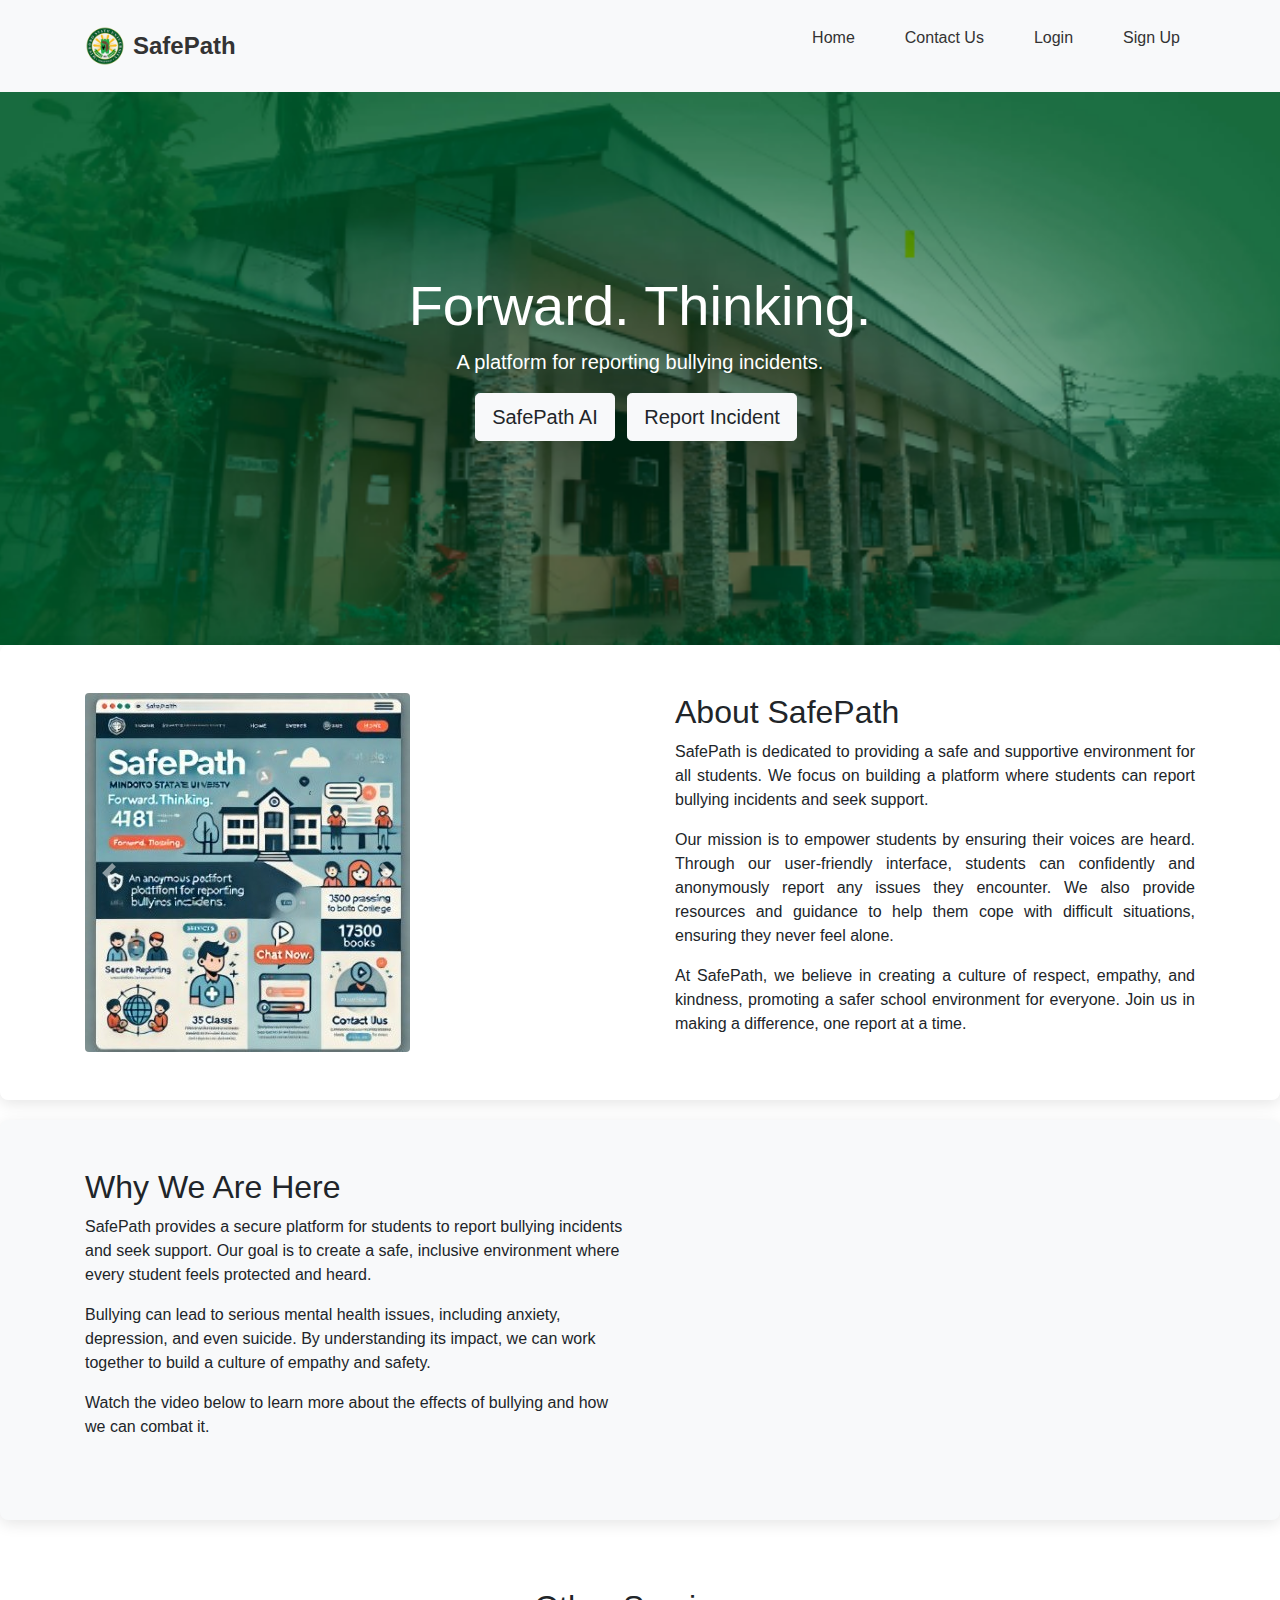
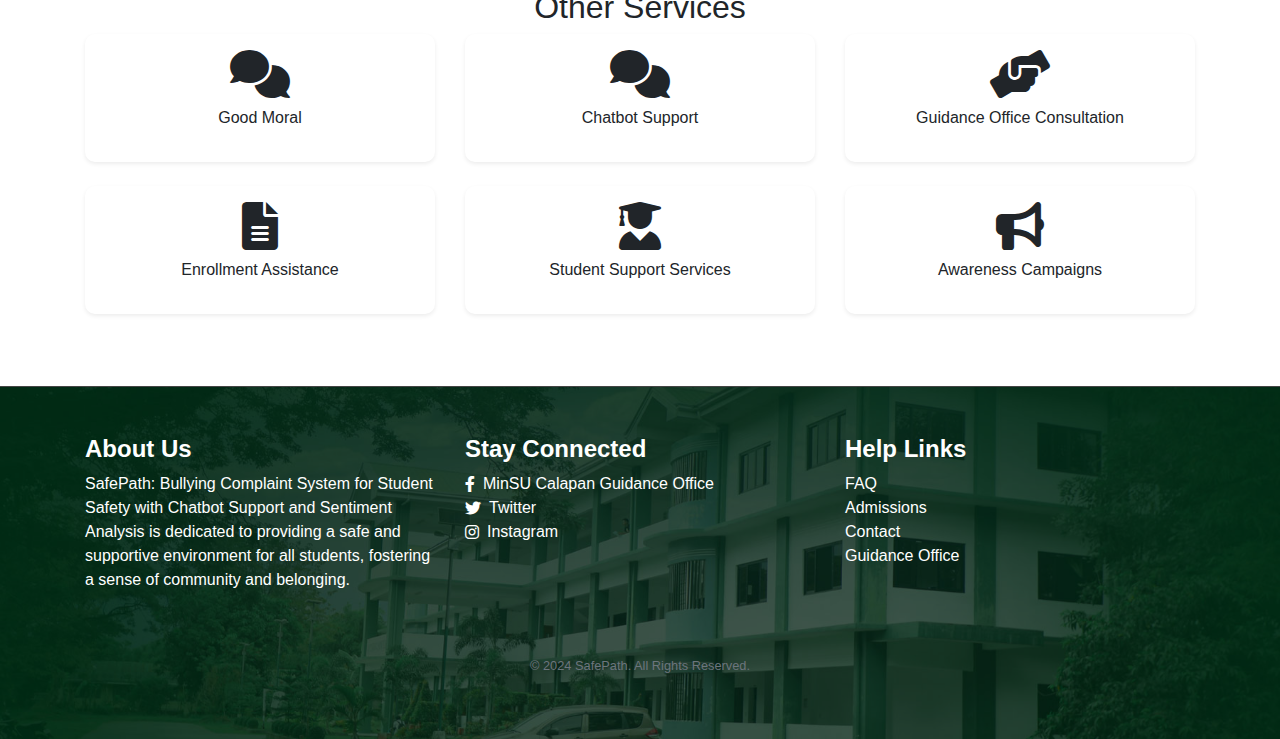
==== src/index.html @ cba18f00 "fix" ====
<!DOCTYPE html>
<html lang="en">

<head>
    <meta charset="UTF-8">
    <meta name="viewport" content="width=device-width, initial-scale=1.0">
    <meta name="description" content="SafePath is a platform for reporting bullying incidents and seeking support.">
    <title>SafePath</title>     
    <link href="https://stackpath.bootstrapcdn.com/bootstrap/4.5.2/css/bootstrap.min.css" rel="stylesheet">
    <link rel="stylesheet" href="/styles.css">
    <link rel="stylesheet" href="https://cdnjs.cloudflare.com/ajax/libs/font-awesome/6.0.0-beta3/css/all.min.css">

    <!-- Google Analytics -->
    <script async src="https://www.googletagmanager.com/gtag/js?id=G-21ZRHLSG08"></script>
    <script>
        window.dataLayer = window.dataLayer || [];
        function gtag(){dataLayer.push(arguments);}
        gtag('js', new Date());
        gtag('config', 'G-21ZRHLSG08');
    </script>

    <script src="https://code.jquery.com/jquery-3.5.1.slim.min.js"></script>
    <script src="https://cdn.jsdelivr.net/npm/@popperjs/core@2.9.3/dist/umd/popper.min.js"></script>
    <script src="https://stackpath.bootstrapcdn.com/bootstrap/4.5.2/js/bootstrap.min.js"></script>
</head>

<body>

    <header class="bg-light py-3 shadow-sm sticky-header">
        <div class="container d-flex justify-content-between align-items-center">
            <a href="/" class="logo d-flex align-items-center">
                <img src="/images/logomisnu.png" alt="SafePath Logo" class="logo-img mr-2">
                <span class="logo-text font-weight-bold">SafePath</span>
            </a>
            <div class="hamburger" id="hamburger">
                <div class="line"></div>
                <div class="line"></div>
                <div class="line"></div>
            </div>
            <nav id="nav" class="nav-links">
                <ul class="nav-links">
                    <li><a href="/">Home</a></li>
                    <li><a href="/contact">Contact Us</a></li>
                    <li><a href="/login">Login</a></li>
                    <li><a href="/signup">Sign Up</a></li>
                </ul>
            </nav>
        </div>
    </header>
    

<section id="hero" class="d-flex align-items-center text-center">
    <div class="container">
        <h1 class="display-4">Forward. Thinking.</h1>
        <p class="lead">A platform for reporting bullying incidents.</p>
        <a href="javascript:void(0)" class="btn btn-light btn-lg mr-2" onclick="toggleChatbot()">SafePath AI </a>
        <a href="https://forms.gle/5jgNyAiVsAACwSAAA" target="_blank" class="btn btn-light btn-lg mr-2">Report Incident</a>
        <blockquote class="blockquote text-center mt-4">
            <p id="quote" class="mb-0"></p>
        </blockquote>
    </div>
</section>
<div class="chatbot-container" id="chatbot">
    <div class="chatbot-header">
        <h5>SafePath</h5>
        <button onclick="toggleChatbot()">&times;</button>
    </div>
    <div class="chatbot-body" id="chatbot-body">
        <p class="reminder-text">This chatbot is for demo only.</p> 
    </div>
    <div class="chatbot-input">
        <input type="text" id="chatbot-input" placeholder="Type a message...">
        <button onclick="sendMessage()">Send</button>
    </div>
</div>
</section>
<!-- About Us Section -->
<section id="about-us" class="info-section py-5">
    <div class="container">
        <div class="row">
            <div class="col-md-12 col-lg-6 order-md-1 d-flex align-items-center">
                <div id="aboutUsCarousel" class="carousel slide" data-ride="carousel">
                    <div class="carousel-inner">
                        <div class="carousel-item active">
                            <img src="/images/safepath.jpg" alt="About SafePath" class="img-fluid rounded">
                        </div>
                        <div class="carousel-item">
                            <img src="/images/2.jpg" alt="Another SafePath Image" class="img-fluid rounded">
                        </div>
                        <div class="carousel-item">
                            <img src="/images/3.jpg" alt="Yet Another SafePath Image" class="img-fluid rounded">
                        </div>
                    </div>
                    <a class="carousel-control-prev" href="#aboutUsCarousel" role="button" data-slide="prev">
                        <span class="carousel-control-prev-icon" aria-hidden="true"></span>
                        <span class="sr-only">Previous</span>
                    </a>
                    <a class="carousel-control-next" href="#aboutUsCarousel" role="button" data-slide="next">
                        <span class="carousel-control-next-icon" aria-hidden="true"></span>
                        <span class="sr-only">Next</span>
                    </a>
                </div>
            </div>
            <div class="col-md-12 col-lg-6 order-md-2 d-flex align-items-center">
                <div class="content">
                    <h2 class="text-left">About SafePath</h2>
                    <p class="text-justify">
                        SafePath is dedicated to providing a safe and supportive environment for all students. We focus on building a platform where students can report bullying incidents and seek support.
                    </p>
                    <p class="text-justify">
                        Our mission is to empower students by ensuring their voices are heard. Through our user-friendly interface, students can confidently and anonymously report any issues they encounter. We also provide resources and guidance to help them cope with difficult situations, ensuring they never feel alone.
                    </p>
                    <p class="text-justify">
                        At SafePath, we believe in creating a culture of respect, empathy, and kindness, promoting a safer school environment for everyone. Join us in making a difference, one report at a time.
                    </p>
                </div>
            </div>
        </div>
    </div>
</section>

<!-- Why We Are Here Section -->
<section id="why-we-are-here" class="info-section bg-light py-5">
    <div class="container">
        <div class="row">
            <div class="col-md-12 col-lg-6 order-md-1">
                <h2 class="text-left">Why We Are Here</h2>
                <p class="text-left">
                    SafePath provides a secure platform for students to report bullying incidents and seek support. Our goal is to create a safe, inclusive environment where every student feels protected and heard.
                </p>
                <p class="text-left">
                    Bullying can lead to serious mental health issues, including anxiety, depression, and even suicide. By understanding its impact, we can work together to build a culture of empathy and safety.
                </p>
                <p class="text-left">
                    Watch the video below to learn more about the effects of bullying and how we can combat it.
                </p>
            </div>
            <div class="col-md-12 col-lg-6 order-md-2">
                <div class="embed-responsive embed-responsive-16by9">
                    <iframe class="embed-responsive-item" src="https://www.youtube.com/embed/YyDJafzuUK4" title="Anti Bullying Animated Short Film Project" allowfullscreen></iframe>
                </div>
            </div>
        </div>
    </div>
</section>


    <!-- Services Section -->
<section id="services" class="py-5">
    <div class="container text-center">
        <h2>Other Services</h2>

        <div class="row">
            <div class="col-12 col-md-4 mb-4">
                <div class="service-item p-3 shadow-sm">
                    <i class="fas fa-comments fa-3x mb-2"></i>
                    <p>Good Moral</p>
                </div>
            </div>
            <div class="col-12 col-md-4 mb-4">
                <div class="service-item p-3 shadow-sm">
                    <i class="fas fa-comments fa-3x mb-2"></i>
                    <p>Chatbot Support</p>
                </div>
            </div>
            <div class="col-12 col-md-4 mb-4">
                <div class="service-item p-3 shadow-sm">
                    <i class="fas fa-hands-helping fa-3x mb-2"></i>
                    <p>Guidance Office Consultation</p>
                </div>
            </div>
            <div class="col-12 col-md-4 mb-4">
                <div class="service-item p-3 shadow-sm">
                    <i class="fas fa-file-alt fa-3x mb-2"></i>
                    <p>Enrollment Assistance</p>
                </div>
            </div>
            <div class="col-12 col-md-4 mb-4">
                <div class="service-item p-3 shadow-sm">
                    <i class="fas fa-user-graduate fa-3x mb-2"></i>
                    <p>Student Support Services</p>
                </div>
            </div>
            <div class="col-12 col-md-4 mb-4">
                <div class="service-item p-3 shadow-sm">
                    <i class="fas fa-bullhorn fa-3x mb-2"></i>
                    <p>Awareness Campaigns</p>
                </div>
            </div>
        </div>
    </div>
</section>


<!-- Footer -->
<footer class="bg-light text-dark py-5" style="background-image: url('/images/campus2.jpg'); background-size: cover; background-position: center; color: white;">
    <div class="container">
        <div class="row">

            <div class="col-md-4 mb-4"> <!-- About Us on the left -->
                <h4 class="font-weight-bold text-white">About Us</h4>
                <p class="text-white">SafePath: Bullying Complaint System for Student Safety with Chatbot Support and Sentiment Analysis is dedicated to providing a safe and supportive environment for all students, fostering a sense of community and belonging.</p>
            </div>

            <div class="col-md-4 mb-4 text-left">
                <!-- Stay Connected Section -->
                <h4 class="font-weight-bold text-white">Stay Connected</h4>
                <ul class="list-unstyled mb-3">
                    <li>
                        <a href="https://www.facebook.com/MinSUCalapanGuidanceOffice" 
                           class="text-white d-flex align-items-center" 
                           aria-label="Facebook" 
                           target="_blank">
                            <i class="fab fa-facebook-f mr-2"></i>MinSU Calapan Guidance Office
                        </a>
                    </li>
                    <li>
                        <a href="#" 
                           class="text-white d-flex align-items-center" 
                           aria-label="Twitter">
                            <i class="fab fa-twitter mr-2"></i> Twitter
                        </a>
                    </li>
                    <li>
                        <a href="#" 
                           class="text-white d-flex align-items-center" 
                           aria-label="Instagram">
                            <i class="fab fa-instagram mr-2"></i> Instagram
                        </a>
                    </li>
                </ul>
            </div>
            

            <div class="col-md-4 mb-4 text-left"> <!-- Help Links on the left -->
                <h4 class="font-weight-bold text-white">Help Links</h4>
                <ul class="list-unstyled">
                    <li><a href="#" class="text-white">FAQ</a></li>
                    <li><a href="#" class="text-white">Admissions</a></li>
                    <li><a href="#" class="text-white">Contact</a></li>
                    <li><a href="#" class="text-white">Guidance Office</a></li> <!-- Added Guidance Office -->
                </ul>
            </div>
        </div>
        <div class="text-center mt-4">
            <p class="small text-muted">© 2024 SafePath. All Rights Reserved.</p>
        </div>
    </div>    
</footer>


    <!-- Bootstrap JS, Popper.js, jQuery -->
    <script src="https://code.jquery.com/jquery-3.5.1.slim.min.js"></script>
    <script src="https://cdn.jsdelivr.net/npm/@popperjs/core@2.11.6/dist/umd/popper.min.js"></script>
    <script src="https://stackpath.bootstrapcdn.com/bootstrap/4.5.2/js/bootstrap.min.js"></script>
<script src="https://cdn.jsdelivr.net/npm/@popperjs/core@2.5.2/dist/umd/popper.min.js"></script>
<script src="https://cdn.jsdelivr.net/npm/@popperjs/core@2.5.2/dist/umd/popper.min.js"></script>
<script src="scripts.js"></script> 
    </body>
</html>
---- styles.css ----
body, html {
    margin: 0;
    padding: 0;
    font-family: 'Arial', sans-serif;
}

/* Header */
header {
    background-color: #fff; /* White background for the navbar */
    box-shadow: 0 2px 4px rgba(0, 0, 0, 0.1); /* Subtle shadow for depth */
}

.header-container {
    display: flex; /* Use flexbox for layout */
    align-items: center; /* Center items vertically */
    justify-content: space-between; /* Space between logo and nav links */
    padding: 10px 20px; /* Add padding to the sides */
}

.logo {
    display: flex; /* Use flexbox for logo layout */
    align-items: center; /* Center logo text vertically with the image */
}

.logo-img {
    max-height: 70px; 
    margin-right: 10px; /* Space between image and text */
}

.logo-text {
    font-size: 24px; /* Adjust font size as needed */
    font-weight: bold; /* Make the text bold */
    color: #333; /* Darker color for visibility */
    line-height: 60px; /* Align text vertically with the logo image height */
    text-decoration: none; /* Ensure no underline */
}

/* Ensure no underline on hover */
.logo-text:hover {
    text-decoration: none; /* Remove underline on hover */
}

.nav-links {
    list-style: none; /* Remove bullet points from the list */
    display: flex; /* Use flexbox for horizontal layout */
    gap: 20px; /* Space between nav links */
    transition: max-height 0.3s ease; /* Smooth transition for mobile menu */
}

.nav-links li a {
    text-decoration: none; /* Remove underline from links */
    color: #333; /* Darker color for better visibility */
    padding: 10px 15px; /* Add padding around links */
    transition: background-color 0.3s, color 0.3s; /* Smooth transition for hover effects */
}

.nav-links li a:hover {
    background-color: #43a047; /* Change background color on hover */
    color: #fff; /* Change text color on hover */
    border-radius: 5px; /* Round the corners */
}

/* Mobile menu toggle */
.menu-toggle {
    display: none; /* Hidden by default */
    font-size: 24px; /* Icon size */
    cursor: pointer; /* Change cursor on hover */
}

/* Button */
.button {
    background-color: #43a047; /* Green Button */
    color: #fff;
    padding: 10px 20px;
    text-decoration: none;
    border-radius: 5px;
}

/* Sections */
section {
    padding: 40px 20px;
    text-align: center;
}

#hero {
    background: url('images/logominsu2.png') no-repeat center center/cover; /* Replace with your image path */
    color: #fff; /* White text for contrast */
    padding: 180px 20px;
}

.about-content {
    justify-content: space-between; 
    max-width: 800px;
    margin: 0 auto;
}

/* General Styles */
.info-section {
    padding: 20px 15px; /* Add padding for mobile */
    background-color: #fff; /* Ensure the section background is white for visibility */
    border-radius: 8px; /* Rounded corners */
    box-shadow: 0 4px 15px rgba(0, 0, 0, 0.1); /* Shadow effect */
    margin-bottom: 20px; /* Space between sections */
}

@media (max-width: 768px) {
    .info-section h2 {
        font-size: 1.5rem; /* Adjust heading size for mobile */
    }
    .info-section p {
        font-size: 1rem; /* Adjust paragraph size for mobile */
        line-height: 1.5; /* Improve readability */
    }
    .carousel-inner img {
        display: none; /* Hide images in the carousel on mobile */
    }
    .sliding-text {
        display: block; /* Ensure the sliding text is visible */
        margin-top: 15px; /* Space above sliding text */
        text-align: center; /* Center align text for aesthetics */
    }
}

@media (min-width: 769px) {
    .info-section {
        display: flex; /* Use flexbox layout for larger screens */
    }
    .content {
        margin-left: 20px; /* Add space between text and image */
    }
}









.service-grid, .stats-grid {
    display: flex; /* Flex for larger screens */
    justify-content: space-around;
    flex-wrap: wrap; /* Allow wrapping on smaller screens */
    padding: 40px 20px;
}

.stats-box {
    display: inline-block;
    width: 150px;
    padding: 10px;
    margin: 10px;
    background-color: #e0f2f1; /* Light Green Background */
    border-radius: 5px;
}

footer {
    position: relative;
}

footer::before {
    content: '';
    position: absolute;
    top: 0;
    left: 0;
    right: 0;
    bottom: 0;
    background: rgba(0, 0, 0, 0.5); /* Black overlay with 50% opacity */
    z-index: 1; /* Place overlay under the text */
}

footer .container {
    position: relative; /* Position text above the overlay */
    z-index: 2; /* Ensure text is above the overlay */
}


/* Responsive Design */
@media (max-width: 768px) {
    .header-container {
        flex-direction: column; /* Stack elements */
        align-items: flex-start; /* Align items to the left */
    }

    .nav-links {
        display: none; /* Hide nav links by default */
        flex-direction: column; /* Stack navigation links vertically */
        gap: 10px; /* Spacing between links */
    }

    .nav-links.active {
        display: flex; /* Show nav links when active */
        max-height: 300px; /* Max height for animation */
    }

    .menu-toggle {
        display: block; /* Show toggle button */
    }

    .service-grid, .stats-grid {
        flex-direction: column; /* Stack items vertically on small screens */
    }

    .footer-container {
        flex-direction: column;
        align-items: flex-start; 
    }
}

.social-icons a {
    font-size: 2rem; /* Increase icon size */
    margin: 0 10px; /* Horizontal margin between icons */
    transition: color 0.3s ease; /* Smooth color transition */
}

.social-names {
    margin-top: 10px; /* Space above the names */
    font-size: 0.9rem; /* Adjust size for better visibility */
    color: #6c757d; /* Muted color for the names */
}


.section-divider {
    width: 60px; /* Width of the divider */
    height: 4px; /* Height of the divider */
    background-color: hsl(212, 81%, 96%); /* Divider color */
    margin: 0 auto; /* Center the divider */
    border-radius: 5px; /* Rounded corners */
}
.service-item {
    background-color: white; /* Ensure background is white for contrast */
    border-radius: 10px; /* Rounded corners */
    box-shadow: 0 4px 10px rgba(0, 0, 0, 0.1); /* Shadow effect */
    transition: box-shadow 0.3s ease; /* Smooth transition for hover effect */
}

.service-item:hover {
    box-shadow: 0 8px 20px rgba(0, 0, 0, 0.2); /* Shadow effect on hover */
}

        body {
            font-family: Arial, sans-serif;
        }
        .logo-img {
            height: 40px;
        }
        #hero {
            min-height: 200px;
            background-color: #007bff;
            color: white;
            display: flex;
            align-items: center;
            justify-content: center;
        }
        .stats-box {
            background-color: rgba(255, 255, 255, 0.2);
            padding: 20px;
            border-radius: 10px;
            transition: transform 0.3s;
        }
        .stats-box:hover {
            transform: scale(1.05);
        }

        .testimonial {
            border: 1px solid #ccc;
            border-radius: 10px;
            background-color: #f8f9fa;
        }

        footer {
            border-top: 1px solid #444;
            background-color: #343a40;
        }








        

        .chatbot-container {
            position: fixed; /* Keeps the chatbot in a fixed position */
            bottom: 20px; /* Distance from the bottom */
            right: 20px; /* Distance from the right */
            width: 300px; /* Fixed width */
            max-width: 90%; /* Responsive max width */
            background-color: #fff; /* White background */
            border: 1px solid #ddd; /* Light gray border */
            border-radius: 10px; /* Rounded corners */
            box-shadow: 0 4px 15px rgba(0, 0, 0, 0.1); /* Softer shadow for depth */
            display: none; /* Initially hidden */
            flex-direction: column; /* Stacks children vertically */
            z-index: 1000; /* Ensures it's on top of other elements */
        }
        
        .chatbot-header {
            background-color: #007bff; /* Primary color for header */
            color: white; /* White text */
            padding: 10px; /* Padding for header */
            border-radius: 10px 10px 0 0; /* Rounded top corners */
            display: flex; /* Flexbox for alignment */
            justify-content: space-between; /* Space between elements */
            align-items: center; /* Center items vertically */
        }
        
        .chatbot-body {
            padding: 10px; /* Inner padding */
            height: 300px; /* Fixed height */
            overflow-y: auto; /* Scrollable if content exceeds height */
            display: flex; /* Flexbox for layout */
            flex-direction: column; /* Stacks messages vertically */
            flex-grow: 1; /* Allows body to take available space */
        }
        
        .chatbot-input {
            display: flex; /* Flexbox layout for input area */
            border-top: 1px solid #ddd; /* Top border for separation */
        }
        
        .chatbot-input input {
            flex: 1; /* Takes remaining space */
            padding: 10px; /* Padding inside the input */
            border: none; /* No border */
            border-radius: 0 0 0 10px; /* Rounded left corners */
            outline: none; /* No outline on focus */
        }
        
        .chatbot-input button {
            background-color: #007bff; /* Primary color for button */
            color: white; /* White text */
            border: none; /* No border */
            padding: 10px; /* Padding for button */
            border-radius: 0 0 10px 0; /* Rounded right corners */
            cursor: pointer; /* Pointer cursor on hover */
            transition: background-color 0.3s; /* Smooth transition for hover effect */
        }
        
        .chatbot-input button:hover {
            background-color: #0056b3; /* Darker shade on hover */
        }
        
        .message {
            margin-bottom: 10px; /* Space between messages */
            padding: 8px; /* Padding for message bubbles */
            border-radius: 15px; /* Rounded corners for messages */
            max-width: 80%; /* Max width for messages */
            word-wrap: break-word; /* Allows long words to wrap */
        }
        
        .message.user {
            background-color: #f0f0f0; /* Light gray for user messages */
            align-self: flex-end; /* Align to the right */
        }
        
        .message.bot {
            background-color: #007bff; /* Primary color for bot messages */
            color: white; /* White text */
            align-self: flex-start; /* Align to the left */
        }
        
        .reminder-text {
            font-size: 0.9rem; /* Slightly smaller font size */
            color: #ff0000; /* Red color for visibility */
            text-align: center; /* Center align the text */
            margin: 10px 0; /* Space above and below the text */
            font-weight: bold; /* Bold text for emphasis */
        }
        




        


        .hamburger {
            display: none; /* Hide by default */
            flex-direction: column;
            cursor: pointer;
        }
        
        .hamburger .line {
            height: 3px;
            width: 30px;
            background-color: black; /* Black color for the lines */
            margin: 3px 0;
        }
        
        @media (max-width: 768px) { /* Adjust the breakpoint as needed */
            .hamburger {
                display: flex; /* Show hamburger on mobile */
            }
        
            .nav-links {
                display: none; /* Hide the nav links by default */
                flex-direction: column;
                position: absolute; /* Optional: For dropdown effect */
                background-color: white; /* Match the header background */
                width: 100%; /* Full width */
                z-index: 1000; /* Ensure it sits above other elements */
            }
        
            .nav-links.active {
                display: flex; /* Show nav links when active */
            }
        }
        








        .sliding-text {
            position: relative;
            overflow: hidden;
            white-space: nowrap;
            height: 40px; /* Adjust the height as needed */
        }
        
        .sliding-text p {
            position: absolute;
            width: 100%;
            animation: slide 15s linear infinite;
        }
        
        @keyframes slide {
            0% {
                transform: translateX(100%);
            }
            50% {
                transform: translateX(0);
            }
            100% {
                transform: translateX(-100%);
            }
        }
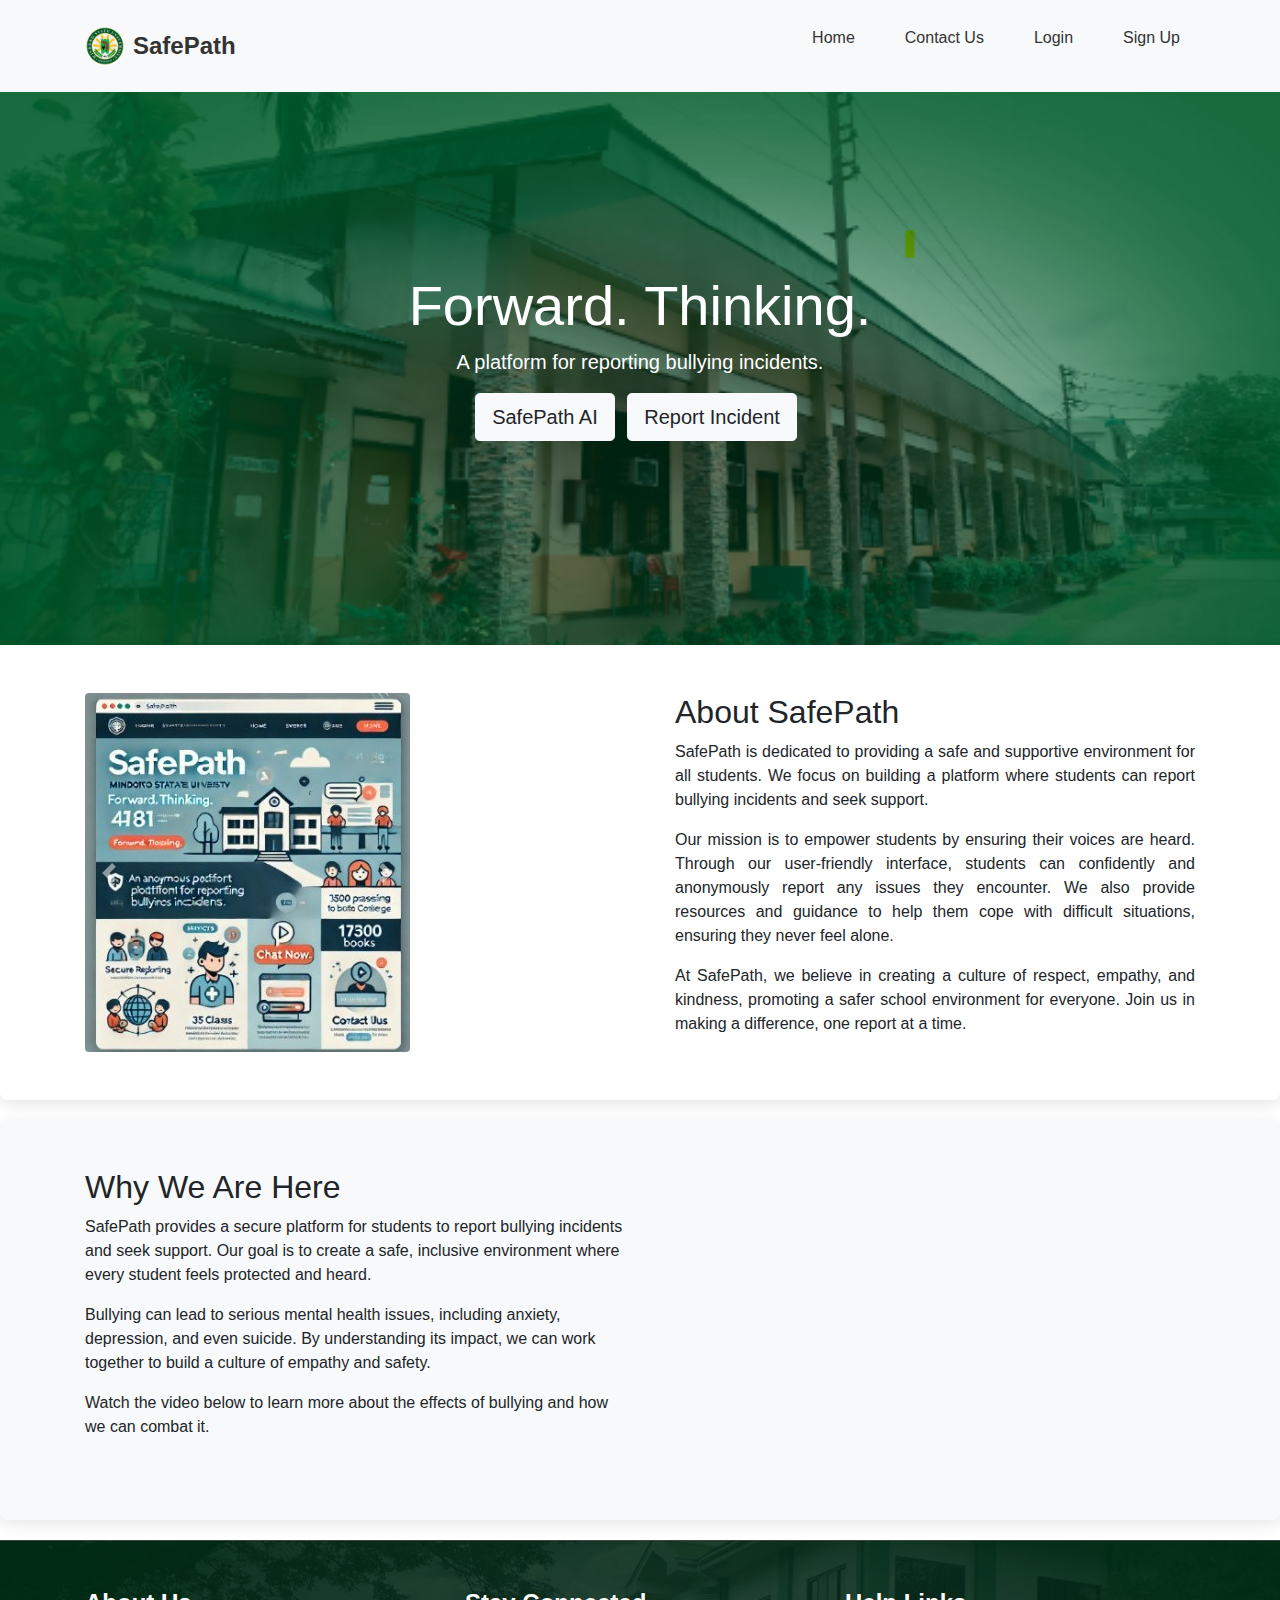
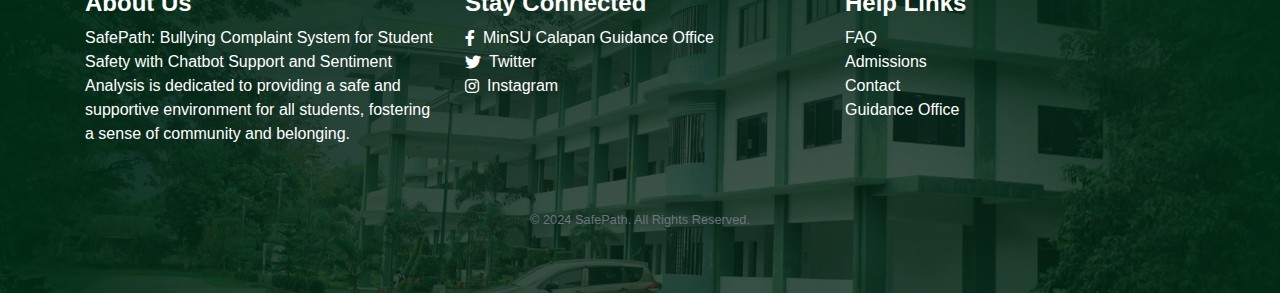
==== commit cbd8dd2c: "fix" ====
--- a/src/index.html
+++ b/src/index.html
@@ -7,7 +7,7 @@
     <meta name="description" content="SafePath is a platform for reporting bullying incidents and seeking support.">
     <title>SafePath</title>     
     <link href="https://stackpath.bootstrapcdn.com/bootstrap/4.5.2/css/bootstrap.min.css" rel="stylesheet">
-    <link rel="stylesheet" href="/styles.css">
+    <link rel="stylesheet" href="../styles.css">
     <link rel="stylesheet" href="https://cdnjs.cloudflare.com/ajax/libs/font-awesome/6.0.0-beta3/css/all.min.css">
 
     <!-- Google Analytics -->
@@ -29,7 +29,7 @@
     <header class="bg-light py-3 shadow-sm sticky-header">
         <div class="container d-flex justify-content-between align-items-center">
             <a href="/" class="logo d-flex align-items-center">
-                <img src="/images/logomisnu.png" alt="SafePath Logo" class="logo-img mr-2">
+                <img src="../images/logomisnu.png" alt="SafePath Logo" class="logo-img mr-2">
                 <span class="logo-text font-weight-bold">SafePath</span>
             </a>
             <div class="hamburger" id="hamburger">
@@ -82,13 +82,13 @@
                 <div id="aboutUsCarousel" class="carousel slide" data-ride="carousel">
                     <div class="carousel-inner">
                         <div class="carousel-item active">
-                            <img src="/images/safepath.jpg" alt="About SafePath" class="img-fluid rounded">
+                            <img src="../images/safepath.jpg" alt="About SafePath" class="img-fluid rounded">
                         </div>
                         <div class="carousel-item">
-                            <img src="/images/2.jpg" alt="Another SafePath Image" class="img-fluid rounded">
+                            <img src="../images/2.jpg" alt="Another SafePath Image" class="img-fluid rounded">
                         </div>
                         <div class="carousel-item">
-                            <img src="/images/3.jpg" alt="Yet Another SafePath Image" class="img-fluid rounded">
+                            <img src="../images/3.jpg" alt="Yet Another SafePath Image" class="img-fluid rounded">
                         </div>
                     </div>
                     <a class="carousel-control-prev" href="#aboutUsCarousel" role="button" data-slide="prev">
@@ -145,55 +145,8 @@
 </section>
 
 
-    <!-- Services Section -->
-<section id="services" class="py-5">
-    <div class="container text-center">
-        <h2>Other Services</h2>
-
-        <div class="row">
-            <div class="col-12 col-md-4 mb-4">
-                <div class="service-item p-3 shadow-sm">
-                    <i class="fas fa-comments fa-3x mb-2"></i>
-                    <p>Good Moral</p>
-                </div>
-            </div>
-            <div class="col-12 col-md-4 mb-4">
-                <div class="service-item p-3 shadow-sm">
-                    <i class="fas fa-comments fa-3x mb-2"></i>
-                    <p>Chatbot Support</p>
-                </div>
-            </div>
-            <div class="col-12 col-md-4 mb-4">
-                <div class="service-item p-3 shadow-sm">
-                    <i class="fas fa-hands-helping fa-3x mb-2"></i>
-                    <p>Guidance Office Consultation</p>
-                </div>
-            </div>
-            <div class="col-12 col-md-4 mb-4">
-                <div class="service-item p-3 shadow-sm">
-                    <i class="fas fa-file-alt fa-3x mb-2"></i>
-                    <p>Enrollment Assistance</p>
-                </div>
-            </div>
-            <div class="col-12 col-md-4 mb-4">
-                <div class="service-item p-3 shadow-sm">
-                    <i class="fas fa-user-graduate fa-3x mb-2"></i>
-                    <p>Student Support Services</p>
-                </div>
-            </div>
-            <div class="col-12 col-md-4 mb-4">
-                <div class="service-item p-3 shadow-sm">
-                    <i class="fas fa-bullhorn fa-3x mb-2"></i>
-                    <p>Awareness Campaigns</p>
-                </div>
-            </div>
-        </div>
-    </div>
-</section>
-
-
 <!-- Footer -->
-<footer class="bg-light text-dark py-5" style="background-image: url('/images/campus2.jpg'); background-size: cover; background-position: center; color: white;">
+<footer class="bg-light text-dark py-5" style="background-image: url('../images/campus2.jpg'); background-size: cover; background-position: center; color: white;">
     <div class="container">
         <div class="row">
 
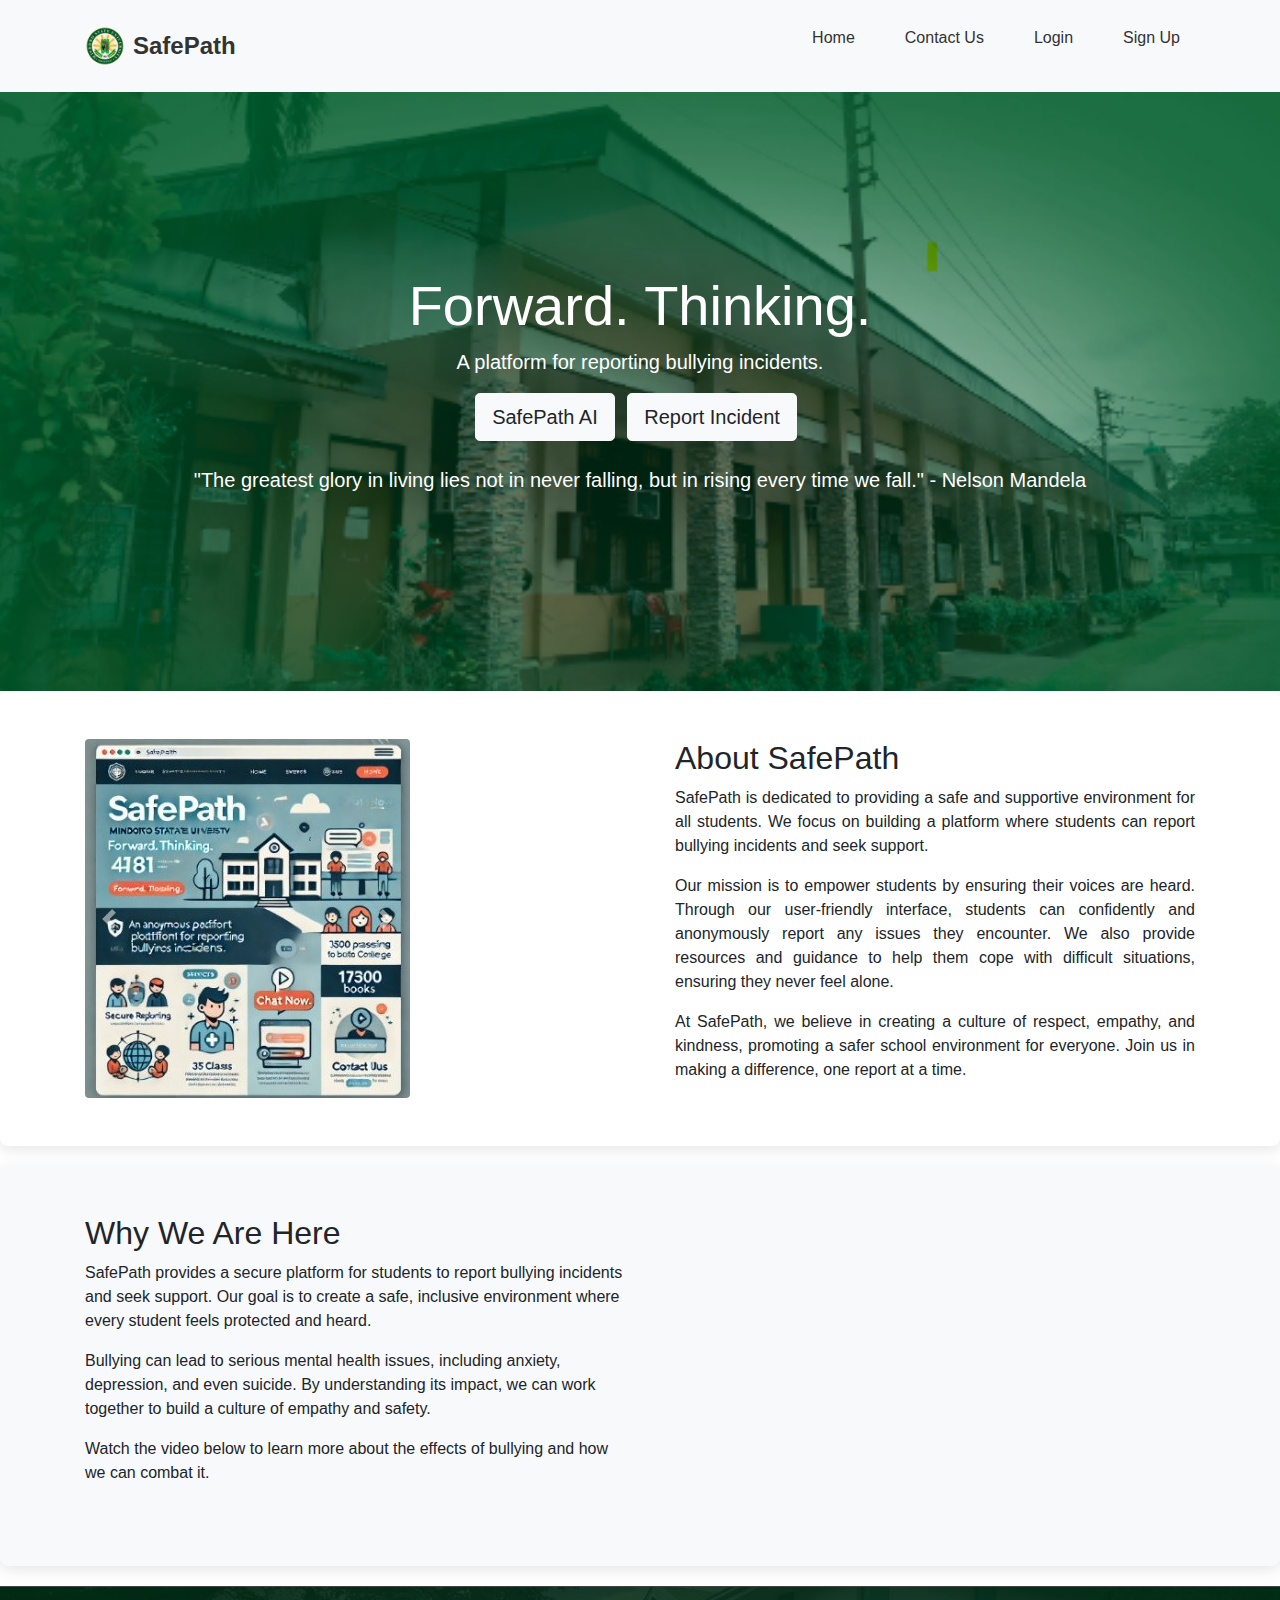
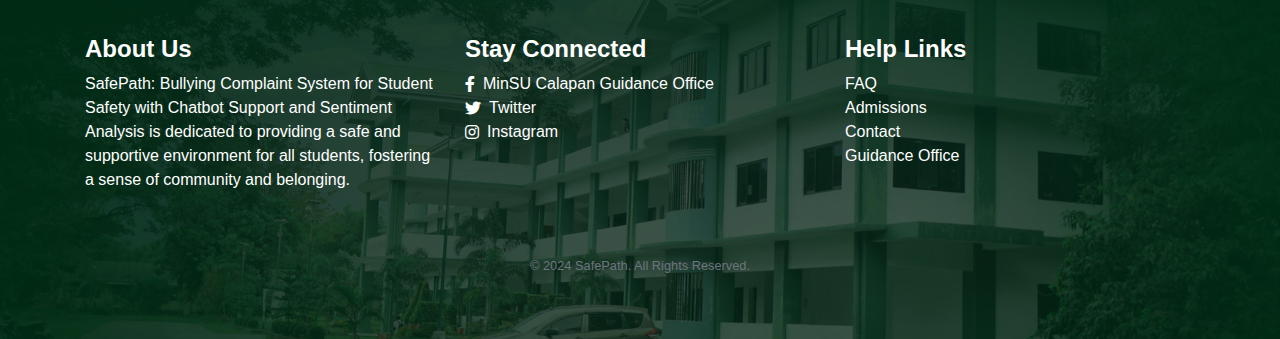
==== commit d150b3fd: "routes script index.html" ====
--- a/src/index.html
+++ b/src/index.html
@@ -208,6 +208,6 @@
     <script src="https://stackpath.bootstrapcdn.com/bootstrap/4.5.2/js/bootstrap.min.js"></script>
 <script src="https://cdn.jsdelivr.net/npm/@popperjs/core@2.5.2/dist/umd/popper.min.js"></script>
 <script src="https://cdn.jsdelivr.net/npm/@popperjs/core@2.5.2/dist/umd/popper.min.js"></script>
-<script src="scripts.js"></script> 
+<script src="../scripts.js"></script> 
     </body>
-</html>+</html>
